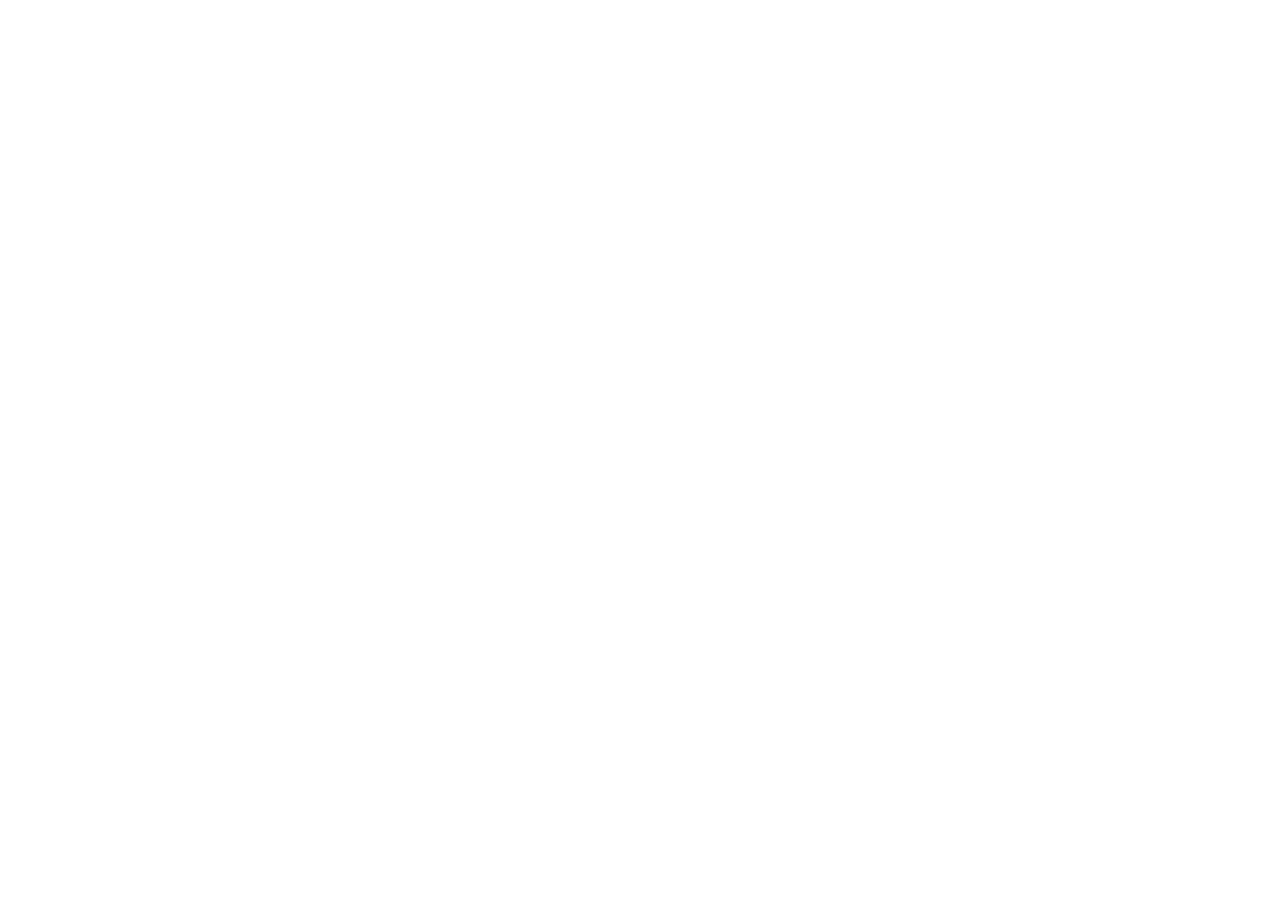
==== widget/html/home_frm.html @ 30173c40 "1.欢迎界面跳转主页； 2.设置侧滑主页" ====
<!DOCTYPE html>
<html>
<head>
	<meta charset="utf-8">
    <meta name="viewport" content="maximum-scale=1.0,minimum-scale=1.0,user-scalable=0,width=device-width,initial-scale=1.0"/>
    <title>title</title>
    <link rel="stylesheet" type="text/css" href="../css/api.css"/>
    <style>
    	body{
    		
    	}
    </style>
</head>
<body>
	
</body>
<script type="text/javascript" src="../script/api.js"></script>
<script type="text/javascript">
	apiready = function(){
		
	};
</script>
</html>
---- widget/css/api.css ----
html{
	font-family: sans-serif;
}
html,body,header,section,footer,div,ul,ol,li,img,a,span,em,del,legend,center,strong,var,fieldset,form,label,dl,dt,dd,cite,input,hr,time,mark,code,figcaption,figure,textarea,h1,h2,h3,h4,h5,h6,p{
	margin:0;
	border:0;
	padding:0;
	font-style:normal;
}
html,body {
	-webkit-touch-callout:none;
	-webkit-text-size-adjust:none;
	-webkit-tap-highlight-color:rgba(0, 0, 0, 0);
	-webkit-user-select:none;
	background-color: #fff;
}
nav,article,aside,details,main,header,footer,section,fieldset,figcaption,figure{
	display: block;
}
img,a,button,em,del,strong,var,label,cite,small,time,mark,code,textarea{
	display:inline-block;
}
header,section,footer {
	position:relative;
}
ol,ul{
	list-style:none;
}
input,button,textarea {
	border:0;
	margin:0;
	padding:0;
	font-size:1em;
	line-height:1em;
	/*-webkit-appearance:none;*/
	background-color:rgba(0, 0, 0, 0);
}
span{
	display:inline-block;
}
a:active, a:hover {
  outline: 0;
}
a, a:visited{
	text-decoration:none;
}

label, .wordWrap{
    word-wrap: break-word;
    word-break: break-all;
}
table {
  border-collapse: collapse;
  border-spacing: 0;
}
td,th {
  padding: 0;
}
.clearfix:after{
	content: ' ';
	display: block;
	clear: both;
	visibility:hidden;
	line-height: 0;
	height:0;
}
.loading_more{
	display: block;
	height: 1.5em;
	width: 100%;
}
.loading_more:before {
	display: inline-block; vertical-align: text-bottom;
	content: ' '; height: 16px; width: 16px; margin-right: 6px;
	background: url(../image/loading_more.gif) no-repeat center;
	-webkit-background-size: contain;
	background-size: contain;
} 
.loading_more:after {
	content: '加载更多';	
}
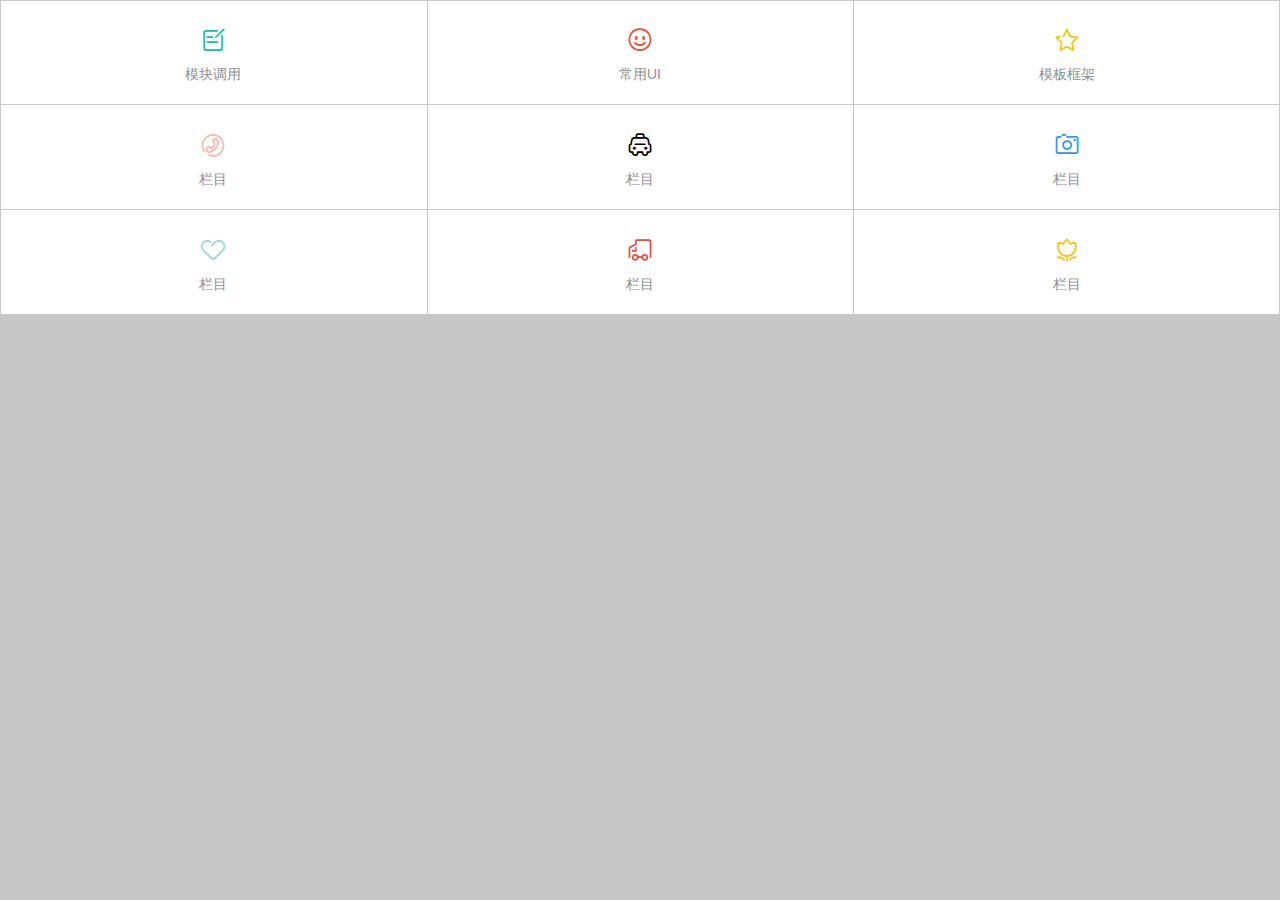
==== commit 50f58868: "1.引入第三方js类库，juicer、doT、jquery,以及aui样式 2.添加微信多图分享功能，仅android支持，ios暂时不支持； 3.实现图片保存到香相册，以及复制分享文字到黏贴板；" ====
--- a/widget/html/home_frm.html
+++ b/widget/html/home_frm.html
@@ -1,23 +1,89 @@
 <!DOCTYPE html>
 <html>
-<head>
-	<meta charset="utf-8">
-    <meta name="viewport" content="maximum-scale=1.0,minimum-scale=1.0,user-scalable=0,width=device-width,initial-scale=1.0"/>
-    <title>title</title>
-    <link rel="stylesheet" type="text/css" href="../css/api.css"/>
-    <style>
-    	body{
-    		
-    	}
-    </style>
-</head>
-<body>
-	
-</body>
-<script type="text/javascript" src="../script/api.js"></script>
-<script type="text/javascript">
-	apiready = function(){
-		
-	};
-</script>
+	<head>
+		<meta charset="utf-8">
+		<meta name="viewport" content="maximum-scale=1.0,minimum-scale=1.0,user-scalable=0,width=device-width,initial-scale=1.0"/>
+		<title>title</title>
+		<link rel="stylesheet" type="text/css" href="../css/api.css"/>
+		<link rel="stylesheet" type="text/css" href="../css/lib/aui/aui.css" />
+		<link rel="stylesheet" type="text/css" href="../css/base.css"/>
+		<style>
+		</style>
+	</head>
+	<body style="background-color: #c6c6c6">
+		<div class="aui-content">
+			<ul class="aui-grid-nine">
+				<li class="aui-col-xs-4 aui-text-center" onclick="open_func(0);">
+					<span class="aui-iconfont aui-icon-edit aui-text-primary"></span>
+					<p>
+						模块调用
+					</p>
+				</li>
+				<li class="aui-col-xs-4 aui-text-center" onclick="open_func(1);">
+					<span class="aui-iconfont aui-icon-emoji aui-text-danger"></span>
+					<p>
+						常用UI
+					</p>
+				</li>
+				<li class="aui-col-xs-4 aui-text-center"  onclick="open_func(2);">
+					<span class="aui-iconfont aui-icon-favor aui-text-warning"></span>
+					<p>
+						模板框架
+					</p>
+				</li>
+				<li class="aui-col-xs-4 aui-text-center"  onclick="open_func(3);">
+					<span class="aui-iconfont aui-icon-phone aui-text-pink"></span>
+					<p>
+						栏目
+					</p>
+				</li>
+				<li class="aui-col-xs-4 aui-text-center"  onclick="open_func(4);">
+					<span class="aui-iconfont aui-icon-taxi aui-text-dark"></span>
+					<p>
+						栏目
+					</p>
+				</li>
+				<li class="aui-col-xs-4 aui-text-center"  onclick="open_func(5);">
+					<span class="aui-iconfont aui-icon-camera aui-text-info"></span>
+					<p>
+						栏目
+					</p>
+				</li>
+				<li class="aui-col-xs-4 aui-text-center"  onclick="open_func(6);">
+					<span class="aui-iconfont aui-icon-like aui-text-blue"></span>
+					<p>
+						栏目
+					</p>
+				</li>
+				<li class="aui-col-xs-4 aui-text-center"  onclick="open_func(7);">
+					<span class="aui-iconfont aui-icon-deliver aui-text-danger"></span>
+					<p>
+						栏目
+					</p>
+				</li>
+				<li class="aui-col-xs-4 aui-text-center"  onclick="open_func(8);">
+					<span class="aui-iconfont aui-icon-evaluate aui-text-warning"></span>
+					<p>
+						栏目
+					</p>
+				</li>
+			</ul>
+		</div>
+	</body>
+	<script type="text/javascript" src="../script/api.js"></script>
+	<script type="text/javascript" src="../script/base.js"></script>
+	<script type="text/javascript">
+		apiready = function() {
+		}
+		/**
+		 * 打开功能模块
+		 */
+		open_func = function(index) {
+			if(index == 0){
+				$base.open_w("module/module_list_win.html")
+			}else{
+				$base.show_t('敬请期待~~~')
+			}
+		}
+	</script>
 </html>--- a/widget/css/lib/aui/aui.css
+++ b/widget/css/lib/aui/aui.css
@@ -0,0 +1,2292 @@
+/*
+ * =========================================================================
+ * AUI  APICLOUD UI 框架    流浪男  QQ：343757327  http://www.auicss.com
+ * Verson 1.1.2  兼容版
+ * =========================================================================
+ */
+ /*初始化类*/
+@charset "UTF-8";
+html{
+	font-family: sans-serif;
+}
+html,body {
+	-webkit-touch-callout:none;
+	-webkit-text-size-adjust:none;
+	-webkit-tap-highlight-color:rgba(0, 0, 0, 0);
+	-webkit-user-select:none;
+	width: 100%;
+	height: 100%;
+}
+body {
+	line-height: 1.5;
+	font-size: 16px;
+	color: #000;
+	background-color: #f4f4f4;
+	outline: 0;
+}
+html,body,header,section,footer,div,ul,ol,li,img,a,span,em,del,legend,center,strong,var,fieldset,form,label,dl,dt,dd,cite,input,hr,time,mark,code,figcaption,figure,textarea,h1,h2,h3,h4,h5,h6,p{
+	margin:0;
+	border:0;
+	padding:0;
+	font-style:normal;
+}
+ul, li {
+	list-style: none;
+}
+b,strong {
+	font-weight: 700;
+}
+pre {
+	overflow: auto;
+}
+img {
+	border: 0;
+}
+p {
+	margin-top: 0;
+	margin-bottom: 0;
+	font-size: 14px;
+	color: #8f8f94;
+}
+a {
+	color: #0062cc;
+	text-decoration: none;
+	background-color: transparent;
+}
+a:hover {
+	outline: 0;
+}
+
+textarea {
+	overflow: hidden;
+	resize: none;
+}
+button {
+	overflow: visible;
+}
+button,select {
+	text-transform: none;
+}
+button,input,optgroup,select,textarea {
+	margin: 0;
+	font: inherit;
+	color: inherit;
+}
+
+hr {
+	height: 0;
+	-webkit-box-sizing: content-box;
+	 -moz-box-sizing: content-box;
+	      box-sizing: content-box;
+}
+pre {
+	overflow: auto;
+}
+
+
+/*自动移动文字*/
+.aui-ellipsis-1 {
+	padding-right: 15px;
+	overflow: hidden;
+	white-space: nowrap;
+	text-overflow: ellipsis;
+}
+.aui-ellipsis-2 {
+	display: -webkit-box;
+	overflow: hidden;
+	text-overflow: ellipsis;
+	word-wrap: break-word;
+	white-space: normal !important;
+	-webkit-line-clamp: 2;
+	-webkit-box-orient: vertical;
+}
+* {
+	-webkit-box-sizing: border-box;
+	      box-sizing: border-box;
+	-webkit-user-select: none;
+	-webkit-tap-highlight-color: transparent;
+	-webkit-tap-highlight-color: transparent;
+	outline: none;
+}
+
+/*水平线*/
+.aui-line-x {
+	width: 100%;
+	position: relative;
+	height: 1px;
+}
+.aui-line-x:after {
+	border-bottom: 1px solid #c8c7cc;
+	display: block;
+	content: '';
+	position: absolute;
+	top: 0;
+	right: 0;
+	bottom: 0;
+	left: 0;
+	-webkit-transform-origin: 0 0;
+	-webkit-transform: scale(1);
+	pointer-events: none;
+}
+
+
+
+/*内边距,结合aui-row使用*/
+.aui-row-5 {
+	margin-right: -5px;
+	margin-left: -5px;
+}
+.aui-row-10 {
+	margin-right: -10px;
+	margin-left: -10px;
+}
+.aui-row-15 {
+	margin-right: -15px;
+	margin-left: -15px;
+}
+.aui-row-20 {
+	margin-right: -20px;
+	margin-left: -20px;
+}
+.aui-padded-0-5 {
+	padding: 0 5px;
+}
+.aui-padded-0-10 {
+	padding: 0 10px;
+}
+.aui-padded-0-15 {
+	padding: 0 15px;
+}
+.aui-padded-0-20 {
+	padding: 0 20px;
+}
+.aui-padded-5 {
+	overflow: hidden;
+	padding: 5px;
+}
+.aui-padded-10 {
+	overflow: hidden;
+	padding: 10px;
+}
+.aui-padded-15 {
+	overflow: hidden;
+	padding: 15px;
+}
+.aui-padded-20 {
+	overflow: hidden;
+	padding: 20px;
+}
+.aui-clearfix {
+	clear: both;
+}
+.aui-clearfix:before {
+	display: table;
+	content: " ";
+}
+.aui-clearfix:after {
+	clear: both;
+}
+
+
+/*文字对齐*/
+.aui-text-left {
+  text-align: left !important;
+}
+
+.aui-text-center {
+  text-align: center !important;
+}
+
+.aui-text-justify {
+  text-align: justify !important;
+}
+
+.aui-text-right {
+  text-align: right !important;
+}
+/*文字类*/
+h1,h2,h3,h4,h5,h6 {
+	font-size: 100%;
+	font-weight: 400
+}
+
+h1 {
+	font-size: 18px;
+}
+
+h2 {
+	font-size: 17px;
+}
+
+h3 {
+	font-size: 16px;
+}
+
+h4 {
+	font-size: 16px;
+}
+
+h5 {
+	font-size: 14px;
+	font-weight: normal;
+	color: #8f8f94;
+}
+
+h6 {
+	font-size: 12px;
+	font-weight: normal;
+	color: #8f8f94;
+}
+h1 small,h2 small,h3 small,h4 small {
+	font-weight: normal;
+	line-height: 1;
+	color: #777777;
+}
+h5 small,h6 small {
+	font-weight: normal;
+	line-height: 1;
+	color: #8f8f94;
+}
+
+h1 small,h2 small,h3 small {
+	font-size: 65%;
+}
+
+h4 small,h5 small,h6 small {
+	font-size: 75%;
+}
+
+/*文字、背景颜色*/
+.aui-text-default {
+	color: #666666 !important;
+}
+.aui-text-primary {
+	color: #1abc9c !important;
+}
+
+.aui-text-success {
+	color: #2ecc71 !important;
+}
+
+.aui-text-info {
+	color: #3498db !important;
+}
+
+.aui-text-warning {
+	color: #f1c40f !important;
+}
+
+.aui-text-danger {
+	color: #e74c3c !important;
+}
+.aui-text-blue {
+	color: #a1d4cf !important;
+}
+.aui-text-pink {
+	color: #fbb8af !important;
+}
+.aui-bg-default {
+	background-color: #f4f4f4 !important;
+}
+.aui-bg-primary {
+	background-color: #1abc9c !important;
+}
+
+.aui-bg-success {
+	background-color: #2ecc71 !important;
+}
+
+.aui-bg-info {
+	background-color: #3498db !important;
+}
+
+.aui-bg-warning {
+	background-color: #f1c40f !important;
+}
+
+.aui-bg-danger {
+	background-color: #e74c3c !important;
+}
+.aui-bg-blue {
+	background-color: #a1d4cf !important;
+}
+.aui-bg-pink {
+	background-color: #fbb8af !important;
+}
+
+
+/*对齐,显示，隐藏等*/
+.aui-pull-right {
+	float: right !important;
+}
+.aui-pull-left {
+	float: left !important;
+}
+.aui-hide {
+	display: none !important;
+}
+.aui-show {
+	display: block !important;
+}
+.aui-invisible {
+	visibility: hidden;
+}
+.aui-inline {
+	display: inline-block;
+	vertical-align: top;
+}
+
+/*基本容器*/
+.aui-content {
+	-webkit-overflow-scrolling: touch;
+	margin-bottom: 15px;
+}
+.aui-content-title {
+	position: relative;
+	overflow: hidden;
+	margin: 0;
+	white-space: nowrap;
+	text-overflow: ellipsis;
+	font-size: 14px;
+	text-transform: uppercase;
+	line-height: 1;
+	color: #6d6d72;
+	padding: 25px 15px 10px;
+}
+.aui-content-padded {
+  	margin: 0 10px;
+  	-webkit-overflow-scrolling: touch;
+  	margin-bottom: 15px;
+}
+.aui-card {
+    margin: 0 10px;
+    margin-bottom: 15px;
+    position: relative;
+    background: #fff;
+    border-radius: 6px;
+}
+.aui-card:after {
+	display: block;
+	content: '';
+	position: absolute;
+	top: 0;
+	right: 0;
+	bottom: 0;
+	left: 0;
+	-webkit-transform-origin: 0 0;
+	-webkit-transform: scale(1);
+	pointer-events: none;
+	border: 1px solid #c8c7cc;
+	border-radius: 6px;
+	overflow: hidden;
+}
+.aui-card.aui-noborder:after {
+	border: none;
+	overflow: hidden;
+}
+.aui-card.aui-noborder .aui-list-view,
+.aui-card.aui-noborder .aui-user-view {
+	border-radius: 6px;
+}
+
+/*栅格类*/
+.aui-col-xs-1,.aui-col-xs-2,.aui-col-xs-3,.aui-col-xs-4,.aui-col-xs-5,.aui-col-xs-6,.aui-col-xs-7,.aui-col-xs-8,.aui-col-xs-9,.aui-col-xs-10,.aui-col-xs-11,.aui-col-5 {
+	position: relative;
+	float: left;
+}
+.aui-col-xs-12 {
+	width: 100%;
+	position: relative;
+}
+.aui-col-xs-11 {
+	width: 91.66666667%;
+}
+.aui-col-xs-10 {
+	width: 83.33333333%;
+}
+.aui-col-xs-9 {
+	width: 75%;
+}
+.aui-col-xs-8 {
+	width: 66.66666667%;
+}
+.aui-col-xs-7 {
+	width: 58.33333333%;
+}
+.aui-col-xs-6 {
+	width: 50%;
+}
+.aui-col-xs-5 {
+	width: 41.66666667%;
+}
+.aui-col-xs-4 {
+	width: 33.33333333%;
+}
+.aui-col-xs-3 {
+	width: 25%;
+}
+.aui-col-xs-2 {
+	width: 16.66666667%;
+}
+.aui-col-xs-1 {
+	width: 8.33333333%;
+}
+.aui-col-5 {
+	width: 20%;
+}
+
+
+/*标签*/
+.aui-label {
+	display: table-cell;
+	padding: .3em .35em .2em .35em;
+	font-size: 12px;
+	line-height: 1;
+	color: #fff;
+	text-align: center;
+	white-space: nowrap;
+	vertical-align: baseline;
+	border-radius: .15em;
+}
+.aui-label-default {
+	background-color: #f4f4f4;
+	color: #8f8f94;
+}
+.aui-label-primary {
+	background-color: #1abc9c;
+}
+
+.aui-label-success {
+	background-color: #2ecc71;
+}
+
+.aui-label-info {
+	background-color: #3498db;
+}
+
+.aui-label-warning {
+	background-color: #f1c40f;
+}
+
+.aui-label-danger {
+	background-color: #e74c3c;
+}
+.aui-label-blue {
+	background-color: #a1d4cf;
+}
+.aui-label-pink {
+	background-color: #fbb8af;
+}
+
+
+
+/*按钮样式*/
+button, .aui-btn {
+	position: relative;
+	display: inline-block;
+	padding: 6px 12px;
+	margin-bottom: 0;
+	font-size: 14px;
+	font-weight: 400;
+	line-height: 1.42857143;
+	text-align: center;
+	background-color: #ecf0f1;
+	white-space: nowrap;
+	vertical-align: middle;
+	-ms-touch-action: manipulation;
+	  touch-action: manipulation;
+	cursor: pointer;
+	-webkit-user-select: none;
+	 -moz-user-select: none;
+	  -ms-user-select: none;
+	      user-select: none;
+	border: 1px solid #ecf0f1;
+	border-radius: 4px;
+}
+.aui-btn:active {
+	color: #ffffff;
+	background-color: #bdc3c7;
+}
+.aui-btn-default {
+	color: #ffffff;
+	background-color: #bdc3c7;
+	border: 1px solid #bdc3c7;
+}
+
+.aui-btn-primary {
+	color: #ffffff;
+	background-color: #1abc9c;
+	border: 1px solid #1abc9c;
+}
+.aui-btn-primary.active, .aui-btn-primary:active {
+	color: #fff;
+	background-color: #16a085;
+	border: 1px solid #16a085;
+}
+.aui-btn-success {
+	color: #ffffff;
+	background-color: #2ecc71;
+	border: 1px solid #2ecc71;
+}
+.aui-btn-success.active, .aui-btn-success:active {
+	color: #fff;
+	background-color: #27ae60;
+	border: 1px solid #27ae60;
+}
+.aui-btn-info {
+	color: #ffffff;
+	background-color: #3498db;
+	border: 1px solid #3498db;
+}
+.aui-btn-info.active, .aui-btn-info:active {
+	color: #fff;
+	background-color: #2980b9;
+	border: 1px solid #2980b9;
+}
+.aui-btn-warning {
+	color: #ffffff;
+	background-color: #f1c40f;
+	border: 1px solid #f1c40f;
+}
+.aui-btn-warning.active, .aui-btn-warning:active {
+	color: #fff;
+	background-color: #faa732;
+	border: 1px solid #faa732;
+}
+.aui-btn-danger {
+	color: #ffffff;
+	background-color: #e74c3c;
+	border: 1px solid #e74c3c;
+}
+.aui-btn-danger.active, .aui-btn-danger:active {
+	color: #fff;
+	background-color: #c0392b;
+	border: 1px solid #c0392b;
+}
+.aui-btn-block {
+	display: block;
+	width: 100%;
+	padding: 15px 0;
+	margin-bottom: 0;
+	font-size: 18px;
+}
+.aui-btn .aui-iconfont, .aui-btn-block .aui-iconfont {
+	margin-right: 6px;
+}
+.aui-btn .aui-badge, .aui-btn-block .aui-badge {
+	margin-left: 6px;
+}
+.aui-btn-outlined {
+	background: transparent;
+}
+.aui-btn-default.aui-btn-outlined {
+	color: #bdc3c7;
+}
+.aui-btn-primary.aui-btn-outlined {
+	color: #16a085;
+}
+.aui-btn-success.aui-btn-outlined {
+	color: #27ae60;
+}
+.aui-btn-info.aui-btn-outlined {
+	color: #2980b9;
+}
+.aui-btn-warning.aui-btn-outlined {
+	color: #faa732;
+}
+.aui-btn-danger.aui-btn-outlined {
+	color: #c0392b;
+}
+
+.aui-btn-default.aui-btn-outlined:active {
+	background: #bdc3c7;
+	color: #ffffff;
+}
+.aui-btn-primary.aui-btn-outlined:active {
+	background: #16a085;
+	color: #ffffff;
+}
+.aui-btn-success.aui-btn-outlined:active {
+	background: #27ae60;
+	color: #ffffff;
+}
+.aui-btn-info.aui-btn-outlined:active {
+	background: #2980b9;
+	color: #ffffff;
+}
+.aui-btn-warning.aui-btn-outlined:active {
+	background: #faa732;
+	color: #ffffff;
+}
+.aui-btn-danger.aui-btn-outlined:active {
+	background: #c0392b;
+	color: #ffffff;
+}
+/*
+*表单类\输入框\radio\checkbox
+**/
+textarea {
+	width: 100%;
+	-webkit-appearance: none;
+	padding: 10px 15px;
+	margin-bottom: 15px;
+	line-height: 21px;
+	-webkit-user-select: text;
+	background-color: #fff;
+	border: 1px solid rgba(0, 0, 0, .2);
+	border-radius: 3px;
+	outline: none;
+}
+select,
+input[type="text"],
+input[type="search"],
+input[type="password"],
+input[type="week"],
+input[type="number"],
+input[type="email"],
+input[type="url"],
+input[type="tel"],
+input[type="color"],
+input[type="datetime"],
+input[type="datetime-local"],
+input[type="date"],
+input[type="month"],
+input[type="time"] {
+	width: 100%;
+	-webkit-appearance: none;
+	-webkit-user-select: text;
+	padding: 10px 15px;
+	margin-bottom: 15px;
+	line-height: 21px;
+	background-color: #fff;
+	border: 1px solid rgba(0, 0, 0, .2);
+	border-radius: 3px;
+	outline: none;
+}
+.aui-form {
+	position: relative;
+	background: #ffffff;
+}
+
+
+.aui-input-row {
+	position: relative;
+    display: table;
+    padding: 6px 0;
+}
+
+.aui-input-row:after {
+	border-bottom: 1px solid #c8c7cc;
+	display: block;
+	content: '';
+	position: absolute;
+	top: 0;
+	right: 0;
+	bottom: 0;
+	left: 0;
+	-webkit-transform-origin: 0 0;
+	-webkit-transform: scale(1);
+	pointer-events: none;
+}
+.aui-input-row:first-child:after {
+  	border-top: 1px solid #c8c7cc;
+	display: block;
+	content: '';
+	position: absolute;
+	top: 0;
+	right: 0;
+	bottom: 0;
+	left: 0;
+	-webkit-transform-origin: 0 0;
+	-webkit-transform: scale(1);
+	pointer-events: none;
+}
+.aui-input-row:last-child:after {
+	border-bottom: 1px solid #c8c7cc;
+}
+.aui-input-row .aui-input-addon {
+    font-size: 14px;
+    font-weight: 400;
+    line-height: 1;
+    color: #333;
+    text-align: center;
+    display: table-cell;
+    width: 1%;
+    white-space: nowrap;
+    vertical-align: middle;
+    padding: 5px;
+}
+.aui-input-row .aui-input {
+    font-size: 14px;
+    margin: 0;
+    display: table-cell;
+    position: relative;
+    float: left;
+    width: 100%;
+    border:none;
+    border-radius: 0;
+}
+
+.aui-btn-row {
+	position: relative;
+	text-align: center;
+	padding: 15px;
+}
+.aui-btn-row:after {
+	border-bottom: 1px solid #c8c7cc;
+	display: block;
+	content: '';
+	position: absolute;
+	top: 0;
+	right: 0;
+	bottom: 0;
+	left: 0;
+	-webkit-transform-origin: 0 0;
+	-webkit-transform: scale(1);
+	pointer-events: none;
+}
+.aui-card .aui-form {
+	background: none;
+}
+.aui-card .aui-input-row:first-child:after{
+	border-top: 0;
+}
+.aui-card .aui-input-row:last-child:after{
+	border-bottom: 0;
+}
+.aui-card .aui-btn-row:after {
+	border-bottom: 0;
+}
+
+
+/*表单中单选、多选*/
+.aui-radio {
+	width: 26px;
+	height: 26px;
+	position: relative;
+	margin: 8px 10px;
+	background: #ffffff;
+	border: solid 1px #dddddd;
+	border-radius: 50%;
+	display: table;
+	float: left;
+	-webkit-appearance: none;
+			transition: background-color ease 0.1s;
+}
+.aui-radio-name {
+	height: 26px;
+	line-height: 26px;
+	margin: 8px 10px 8px -5px;
+	float: left;
+}
+.aui-radio:checked {
+	background-color: #1abc9c;
+	border: solid 1px #1abc9c;
+	text-align: center;
+}
+.aui-radio:checked:before {
+	position: absolute;
+	left: 5px;
+	top: 1px;
+	font-size: 16px;
+	display: table;
+	font-family: "auiicon";
+	content: "\e645";
+	color: #ffffff;
+}
+.aui-radio:checked:after {
+	position: absolute;
+	left: 5px;
+	top: 1px;
+	font-size: 16px;
+	display: table;
+	font-family: "auiicon";
+	content: "\e645";
+	color: #ffffff;
+}
+
+.aui-radio:disabled {
+	background-color: #d9d9d9;
+	border: solid 1px #d9d9d9;
+}
+.aui-radio:disabled:before {
+	position: absolute;
+	left: 5px;
+	top: 1px;
+	display: table;
+	font-family: "auiicon";
+	content: "\e645";
+	font-size: 16px;
+	color: #ffffff;
+}
+.aui-radio:disabled:after {
+	position: absolute;
+	left: 5px;
+	top: 1px;
+	display: table;
+	font-family: "auiicon";
+	content: "\e645";
+	font-size: 16px;
+	color: #ffffff;
+}
+.aui-radio.aui-radio-info:checked {
+	background-color: #3498db;
+	border: solid 1px #3498db;
+}
+.aui-radio.aui-radio-success:checked {
+	background-color: #2ecc71;
+	border: solid 1px #2ecc71;
+}
+.aui-radio.aui-radio-danger:checked {
+	background-color: #e74c3c;
+	border: solid 1px #e74c3c;
+}
+.aui-radio.aui-radio-warning:checked {
+	background-color: #f1c40f;
+	border: solid 1px #f1c40f;
+}
+
+.aui-checkbox {
+	width: 26px;
+	height: 26px;
+	position: relative;
+	margin: 8px 15px;
+	background: #ffffff;
+	border: solid 1px #dddddd;
+	border-radius: 4px;
+	display: table;
+	float: left;
+	-webkit-appearance: none;
+			transition: background-color ease 0.1s;
+}
+.aui-checkbox-name {
+	height: 26px;
+	line-height: 26px;
+	margin: 8px 10px 8px -5px;
+	float: left;
+}
+.aui-checkbox:checked {
+	background-color: #1abc9c;
+	border: solid 1px #1abc9c;
+	text-align: center;
+}
+.aui-checkbox:checked:before {
+	position: absolute;
+	left: 5px;
+	top: 1px;
+	font-size: 16px;
+	display: inline-block;
+	font-family: "auiicon";
+	content: "\e645";
+	color: #ffffff;
+}
+.aui-checkbox:checked:after {
+	position: absolute;
+	left: 5px;
+	top: 1px;
+	font-size: 16px;
+	display: inline-block;
+	font-family: "auiicon";
+	content: "\e645";
+	color: #ffffff;
+}
+
+.aui-checkbox:disabled {
+	background-color: #d9d9d9;
+	border: solid 1px #d9d9d9;
+}
+.aui-checkbox:disabled:before {
+	position: absolute;
+	left: 5px;
+	top: 1px;
+	display: inline-block;
+	font-family: "auiicon";
+	content: "\e645";
+	font-size: 16px;
+	color: #ffffff;
+}
+.aui-checkbox:disabled:after {
+	position: absolute;
+	left: 5px;
+	top: 1px;
+	display: inline-block;
+	font-family: "auiicon";
+	content: "\e645";
+	font-size: 16px;
+	color: #ffffff;
+}
+.aui-checkbox.aui-checkbox-info:checked {
+	background-color: #3498db;
+	border: solid 1px #3498db;
+}
+.aui-checkbox.aui-checkbox-success:checked {
+	background-color: #2ecc71;
+	border: solid 1px #2ecc71;
+}
+.aui-checkbox.aui-checkbox-danger:checked {
+	background-color: #e74c3c;
+	border: solid 1px #e74c3c;
+}
+.aui-checkbox.aui-checkbox-warning:checked {
+	background-color: #f1c40f;
+	border: solid 1px #f1c40f;
+}
+
+
+/*列表*/
+.aui-content > .aui-list-view:last-child {
+  	margin-bottom: 15px;
+}
+.aui-list-view {
+	position: relative;
+	padding-left: 0;
+	margin-top: 0;
+	margin-bottom: 15px;
+	list-style: none;
+	background-color: #fff;
+}
+.aui-list-view-cell {
+	position: relative;
+	padding: 12px 15px;
+	overflow: hidden;
+	-webkit-transform-style: preserve-3d;
+	      transform-style: preserve-3d;
+	-webkit-touch-callout: none;
+
+}
+
+.aui-list-view-cell:after {
+	border-bottom: 1px solid #c8c7cc;
+	display: block;
+	content: '';
+	position: absolute;
+	top: 0;
+	right: 0;
+	bottom: 0;
+	left: 0;
+	-webkit-transform-origin: 0 0;
+	-webkit-transform: scale(1);
+	pointer-events: none;
+}
+.aui-list-view-cell:first-child:after {
+  	border-top: 1px solid #c8c7cc;
+	display: block;
+	content: '';
+	position: absolute;
+	top: 0;
+	right: 0;
+	bottom: 0;
+	left: 0;
+	-webkit-transform-origin: 0 0;
+	-webkit-transform: scale(1);
+	pointer-events: none;
+}
+.aui-list-view-cell:last-child:after {
+  	border-bottom: 1px solid #c8c7cc;
+}
+.aui-card .aui-list-view-cell:first-child:after{
+	border-top: 0;
+}
+.aui-card .aui-list-view-cell:last-child:after {
+	border-bottom: 0;
+}
+.aui-content-padded .aui-list-view-cell:first-child:after{
+	border-top: 0;
+}
+.aui-content-padded .aui-list-view-cell:last-child:after {
+	border-bottom: 0;
+}
+
+.aui-list-view-cell > a{
+  	position: relative;
+  	padding: inherit;
+  	margin: -12px -15px;
+  	display: block;
+  	overflow: hidden;
+  	color: inherit;
+  	text-overflow: ellipsis;
+  	white-space: nowrap;
+}
+.aui-list-view-cell > a:active{
+	background: #f4f4f4;
+}
+.aui-list-view-cell > a.aui-active{
+  	background-color: #eee;
+}
+
+.aui-list-view-cell > a.aui-ellipsis-1,
+.aui-list-view-cell > a.aui-ellipsis-2 {
+	padding-bottom: -4px;
+	padding-right: 30px;
+}
+
+.aui-list-view-cell p {
+  	margin-bottom: 0;
+}
+
+
+/*带有箭头的列表*/
+.aui-arrow-right:after {
+	font-family: 'auiicon';
+	font-size: inherit;
+	line-height: 1;
+	color: #bbbbbb;
+	text-decoration: none;
+	position: absolute;
+	top: 50%;
+	display: inline-block;
+	-webkit-transform: translateY(-50%);
+	      transform: translateY(-50%);
+	-webkit-font-smoothing: antialiased;
+}
+
+.aui-arrow-right:after {
+	font-family:"auiicon" !important;
+	right: 15px;
+	content: '\e6a3';
+}
+
+/*会员列表～通讯录～消息列表*/
+.aui-user-view {
+	position: relative;
+	padding-left: 0;
+	margin-top: 0;
+	margin-bottom: 15px;
+	list-style: none;
+	background-color: #fff;
+}
+
+.aui-user-view-cell {
+	position: relative;
+	padding: 11px 15px;
+	overflow: hidden;
+}
+
+.aui-user-view-cell:after {
+	border-bottom: 1px solid #c8c7cc;
+	display: block;
+	content: '';
+	position: absolute;
+	top: 0;
+	right: 0;
+	bottom: 0;
+	left: 0;
+	-webkit-transform-origin: 0 0;
+	-webkit-transform: scale(1);
+	pointer-events: none;
+}
+.aui-user-view-cell:first-child:after {
+  	border-top: 1px solid #c8c7cc;
+	display: block;
+	content: '';
+	position: absolute;
+	top: 0;
+	right: 0;
+	bottom: 0;
+	left: 0;
+	-webkit-transform-origin: 0 0;
+	-webkit-transform: scale(1);
+	pointer-events: none;
+}
+.aui-user-view-cell:last-child:after {
+  	border-bottom: 1px solid #c8c7cc;
+}
+
+.aui-card .aui-user-view-cell:first-child:after{
+	border-top: 0;
+}
+.aui-card .aui-user-view-cell:last-child:after {
+	border-bottom: 0;
+}
+.aui-content-padded .aui-user-view-cell:first-child:after{
+	border-top: 0;
+}
+.aui-content-padded .aui-user-view-cell:last-child:after {
+	border-bottom: 0;
+}
+.aui-user-view-cell:active {
+	background: #f4f4f4;
+}
+.aui-user-view-cell > a {
+  	position: relative;
+  	padding: inherit;
+  	margin: -11px -15px;
+  	display: block;
+  	overflow: hidden;
+  	color: inherit;
+  	text-overflow: ellipsis;
+  	white-space: nowrap;
+}
+.aui-user-view-cell > a.aui-active {
+  	background-color: #eee;
+}
+.aui-user-view-cell p {
+	margin-top: 3px;
+  	margin-bottom: 0;
+  	font-size: 12px;
+}
+.aui-user-view-cell .aui-img,
+.aui-user-view-cell .aui-img-body {
+	overflow: hidden;
+}
+.aui-user-view-cell .aui-img-body span {
+	color: #333333;
+	margin-top: 2px;
+	font-weight: 400;
+	font-size: 16px;
+	width: 100%;
+}
+.aui-user-view-cell .aui-img-body span > em {
+	font-weight: 400;
+	font-size: 12px;
+	color: #8f8f94;
+	float: right;
+}
+.aui-user-view-cell .aui-img-object {
+	max-width: 48px !important;
+	height: 48px !important;
+	line-height: 48px !important;
+	border-radius: 50%;
+}
+
+.aui-user-view-cell .aui-img-object.aui-pull-left {
+	margin-right: 15px;
+}
+.aui-user-view-cell .aui-img-object.aui-pull-right {
+	margin-left: 0px;
+}
+.aui-user-view-cell .aui-img-body.aui-arrow-right:after {
+	font-family: 'auiicon';
+	font-size: inherit;
+	line-height: 1;
+	color: #bbbbbb;
+	text-decoration: none;
+	position: absolute;
+	top: 50%;
+	display: table;
+	font-size: 20px;
+	right: 15px;
+	content: '\e6a3';
+}
+
+
+
+/*列表处理*/
+.aui-content-padded > .aui-list-view:last-child , .aui-card > .aui-list-view:last-child {
+	margin-bottom: 0;
+}
+.aui-content-padded > .aui-list-view:last-child:after, .aui-card > .aui-list-view:last-child:after {
+	border-top: 0;
+}
+.aui-content-padded > .aui-list-view .aui-list-view-cell:after, .aui-card > .aui-list-view .aui-list-view-cell:after {
+	left: 0;
+}
+.aui-content-padded .aui-list-view:before, .aui-card .aui-list-view:before {
+	border-top: 0;
+}
+
+
+/*列表页角标靠右*/
+.aui-list-view-cell > .aui-badge,
+.aui-list-view-cell > a > .aui-badge {
+	position: absolute;
+	top: 50%;
+	right: 15px;
+	-webkit-transform: translateY(-50%);
+	      transform: translateY(-50%);
+}
+.aui-list-view-cell > a.aui-arrow-right > .aui-badge {
+	position: absolute;
+	top: 50%;
+	right: 30px;
+	-webkit-transform: translateY(-50%);
+	      transform: translateY(-50%);
+}
+
+
+/*图文列表类*/
+.aui-list-view .aui-img,
+.aui-list-view .aui-img-body {
+	overflow: hidden;
+}
+
+.aui-list-view .aui-img-object {
+	max-width: 60px;
+	height: 60px;
+	line-height: 60px;
+}
+.aui-list-view .aui-img-object.aui-pull-left {
+	margin-right: 15px;
+}
+.aui-list-view .aui-img-object.aui-pull-right {
+	margin-left: 0px;
+}
+.aui-list-view.aui-grid-view {
+	display: table;
+	width: 100%;
+	padding: 0 10px 10px 0;
+	font-size: 0;
+	white-space: normal;
+}
+
+.aui-list-view.aui-grid-view .aui-list-view-cell {
+	display: table-cell;
+	padding: 10px 0 0 10px;
+	text-align: center;
+	vertical-align: middle;
+	background: none;
+}
+.aui-list-view.aui-grid-view .aui-list-view-cell:after {
+	border-bottom: 0;
+}
+.aui-list-view.aui-grid-view .aui-list-view-cell .aui-img-object {
+	width: 100%;
+	max-width: 100%;
+	height: auto;
+}
+.aui-list-view.aui-grid-view .aui-list-view-cell .aui-img-body {
+	font-size: 14px;
+	padding: 5px 0;
+}
+.aui-list-view.aui-grid-view .aui-list-view-cell > a:active,
+.aui-list-view.aui-grid-view .aui-list-view-cell:active {
+	background: none;
+}
+.aui-list-view.aui-grid-view .aui-list-view-cell .aui-media-body {
+	display: table-cell;
+	width: 100%;
+	height: 15px;
+	margin-top: 8px;
+	font-size: 15px;
+	line-height: 15px;
+	color: #333;
+	text-overflow: ellipsis;
+}
+.aui-list-view.aui-grid-view .aui-list-view-cell:before,
+.aui-list-view.aui-grid-view .aui-list-view-cell:after {
+	border-top: 0;
+}
+
+.aui-thumb-view {
+	overflow: hidden;
+	padding: 10px 8px 5px 8px;
+}
+.aui-thumb-view .aui-list-view-cell {
+	display: table-cell;
+	padding: 0 2px 4px 2px;
+	margin-right: 0px;
+	margin-bottom: -4px;
+	font-size: 17px;
+	text-align: center;
+	vertical-align: middle;
+	background: none;
+}
+.aui-thumb-view .aui-list-view-cell .aui-img-object {
+	width: 100%;
+	max-width: 100%;
+	height: auto;
+}
+.aui-thumb-view .aui-list-view-cell > a {
+	margin: 0px 0 0 -8px;
+}
+.aui-thumb-view .aui-list-view-cell > a:active,
+.aui-thumb-view .aui-list-view-cell:active {
+	background: none;
+}
+.aui-thumb-view .aui-list-view-cell:before,
+.aui-thumb-view .aui-list-view-cell:after {
+	border-top: 0;
+}
+
+/*9宫格*/
+.aui-grid-nine {
+	overflow: auto;
+	background: #ffffff;
+	position: relative;
+}
+.aui-grid-nine:after {
+	display: block;
+	content: '';
+	position: absolute;
+	top: 0;
+	right: 0;
+	bottom: 0;
+	left: 0;
+	-webkit-transform-origin: 0 0;
+	-webkit-transform: scale(1);
+	pointer-events: none;
+	border-top: 1px solid #c8c7cc;
+	border-right: 1px solid #c8c7cc;
+}
+.aui-grid-nine li {
+	float: left;
+	position: relative;
+	padding: 20px 10px;
+}
+.aui-grid-nine li:after {
+	display: block;
+	content: '';
+	position: absolute;
+	top: 0;
+	right: 0;
+	bottom: 0;
+	left: 0;
+	-webkit-transform-origin: 0 0;
+	-webkit-transform: scale(1);
+	border-left: 1px solid #c8c7cc;
+	border-bottom: 1px solid #c8c7cc;
+
+}
+.aui-grid-nine li:nth-last-of-type(1),.aui-grid-nine li:nth-last-of-type(4),.aui-grid-nine li:nth-last-of-type(7){
+	border-right: 0px;
+}
+.aui-grid-nine li .aui-iconfont {
+	font-size: 26px;
+	display: inline-block;
+    text-indent: center;
+    margin-bottom: 5px;
+}
+.aui-grid-nine li p {
+	margin-bottom: 0;
+}
+.aui-grid-nine li:active {
+	background: #f4f4f4;
+}
+
+/*16宫格*/
+.aui-grid-sixteen {
+	overflow: auto;
+	background: #ffffff;
+	position: relative;
+}
+.aui-grid-sixteen:after {
+	display: block;
+	content: '';
+	position: absolute;
+	top: 0;
+	right: 0;
+	bottom: 0;
+	left: 0;
+	-webkit-transform-origin: 0 0;
+	-webkit-transform: scale(1);
+	pointer-events: none;
+	border-top: 1px solid #c8c7cc;
+	border-right: 1px solid #c8c7cc;
+}
+.aui-grid-sixteen li {
+	float: left;
+	position: relative;
+	padding: 15px 10px;
+}
+.aui-grid-sixteen li:after {
+	display: block;
+	content: '';
+	position: absolute;
+	top: 0;
+	right: 0;
+	bottom: 0;
+	left: 0;
+	-webkit-transform-origin: 0 0;
+	-webkit-transform: scale(1);
+	border-left: 1px solid #c8c7cc;
+	border-bottom: 1px solid #c8c7cc;
+}
+.aui-grid-sixteen li:nth-last-of-type(1),.aui-grid-sixteen li:nth-last-of-type(5),.aui-grid-sixteen li:nth-last-of-type(9),.aui-grid-sixteen li:nth-last-of-type(13){
+	border-right: 0px;
+}
+.aui-grid-sixteen li .aui-iconfont {
+	font-size: 26px;
+	display: inline-block;
+    text-indent: center;
+    margin-bottom: 5px;
+}
+.aui-grid-sixteen li p {
+	margin-bottom: 0;
+}
+.aui-grid-sixteen li:active {
+	background: #f4f4f4;
+}
+
+/*角标*/
+.aui-badge {
+	display: inline-block;
+	padding: 3px 6px;
+	font-size: 12px;
+	line-height: 1;
+	color: #333;
+	background-color: #bdc3c7;
+	border-radius: 100px;
+}
+
+.aui-badge-primary {
+  color: #ffffff;
+  background-color: #1abc9c;
+}
+
+.aui-badge-success {
+  color: #ffffff;
+  background-color: #2ecc71;
+}
+
+.aui-badge-info {
+  color: #ffffff;
+  background-color: #3498db;
+}
+
+.aui-badge-warning {
+  color: #ffffff;
+  background-color: #f1c40f;
+}
+
+.aui-badge-danger {
+  color: #ffffff;
+  background-color: #e74c3c;
+}
+
+
+/*导航栏*/
+.aui-bar {
+	position: relative;
+	top: 0;
+	right: 0;
+	left: 0;
+	z-index: 10;
+	width: 100%;
+	background-color: #3498db;
+	color: #ffffff;
+	display: table;
+	min-height: 45px;
+	line-height: 45px;
+	font-size: 18px;
+	text-align: center;
+}
+.aui-title {
+	position: absolute;
+	width: 100%;
+	margin: 0 -10px;
+	text-align: center;
+	white-space: nowrap;
+}
+
+.aui-title a {
+	color: inherit;
+}
+.aui-bar .aui-title {
+	right: 80px;
+	left: 80px;
+	width: auto;
+	margin: 0;
+	overflow: hidden;
+	text-overflow: ellipsis;
+}
+.aui-bar a {
+	color: #ffffff;
+}
+
+.aui-bar-dark {
+	background-color: #34495e;
+}
+.aui-bar-primary {
+	background-color: #1abc9c;
+}
+.aui-bar-info {
+	background-color: #3498db;
+}
+.aui-bar-danger {
+	background-color: #e74c3c;
+}
+.aui-bar-success {
+	background-color: #2ecc71;
+}
+.aui-bar-warning {
+	background-color: #f1c40f;
+}
+.aui-bar .aui-iconfont {
+	position: relative;
+	z-index: 20;
+	font-size: 20px;
+	color: #ffffff;
+	font-size: 400;
+	line-height: 45px;
+}
+.aui-bar .aui-pull-left {
+	padding-left: 10px;
+	font-size: 16px;
+	font-weight: 400;
+}
+.aui-bar .aui-pull-right {
+	padding-right: 10px;
+	font-size: 16px;
+	font-weight: 400;
+}
+.aui-bar .aui-btn {
+	position: relative;
+	z-index: 20;
+	font-size: 16px;
+	height: 45px;
+	line-height: 45px;
+	padding-top: 0;
+	padding-bottom: 0;
+	margin: 0;
+	border-radius: 0;
+	border: none;
+}
+.aui-bar .aui-btn:active {
+	background: none;
+	border: none;
+}
+.aui-bar .aui-btn .aui-iconfont {
+	font-size: 22px;
+	line-height: 45px;
+	padding: 0;
+	margin: 0;
+	color: #ffffff;
+}
+
+.aui-bar-nav {
+	top: 0;
+}
+/*底部切换栏*/
+.aui-nav {
+	position: fixed;
+	right: 0;
+	left: 0;
+	bottom: 0;
+	z-index: 10;
+	width: 100%;
+	height: 55px;
+	background-color: #fff;
+}
+.aui-nav .aui-bar-tab {
+	width: 100%;
+	background-color: #fff;
+	display: box;
+	display: -webkit-box;
+	box-sizing: border-box;
+	font-size: 12px;
+	height: 55px;
+}
+.aui-nav .aui-bar-tab li {
+	position: relative;
+	text-align: center;
+	color: #666;
+	width: 100%;
+	box-flex: 1;
+	-webkit-box-flex: 1;
+	box-sizing: border-box;
+}
+.aui-nav .aui-bar-tab p {
+	font-size: 12px;
+	margin-bottom: 0;
+}
+.aui-nav .aui-bar-tab .aui-iconfont {
+	font-size: 22px;
+	color: #8f8f94;
+	padding-top: 5px;
+	height: 30px;
+	line-height: 30px;
+	display: inline-block;
+}
+.aui-nav .aui-bar-tab .active .aui-iconfont, .aui-nav .aui-bar-tab .active p {
+	color: #16a085;
+}
+.aui-nav .aui-bar-tab .active-dark .aui-iconfont, .aui-nav .aui-bar-tab .active-dark p {
+	color: #34495e;
+}
+.aui-nav .aui-bar-tab .active-primary .aui-iconfont, .aui-nav .aui-bar-tab .active-primary p {
+	color: #1abc9c;
+}
+.aui-nav .aui-bar-tab .active-info .aui-iconfont, .aui-nav .aui-bar-tab .active-info p {
+	color: #2980b9;
+}
+.aui-nav .aui-bar-tab .active-danger .aui-iconfont, .aui-nav .aui-bar-tab .active-danger p {
+	color: #c0392b;
+}
+.aui-nav .aui-bar-tab .active-success .aui-iconfont, .aui-nav .aui-bar-tab .active-success p {
+	color: #27ae60;
+}
+.aui-nav .aui-bar-tab .active-warning .aui-iconfont, .aui-nav .aui-bar-tab .active-warning p {
+	color: #faa732;
+}
+
+/*数字加减类*/
+.aui-counter-box {
+	width: 100%;
+	padding: 5px 0;
+	line-height: 30px;
+}
+.aui-counter-list .aui-checkbox, .aui-counter-list .aui-radio {
+	margin: 0;
+	margin-top: 16px;
+	margin-right: 15px;
+}
+.aui-counter {
+	display: table;
+}
+.aui-counter-minus,
+.aui-counter-plus,
+input.aui-counter-input {
+	display: table-cell;
+	height: 30px;
+	vertical-align: top;
+	text-align: center;
+	font-size: 14px;
+	line-height: 28px;
+	-webkit-appearance: none;
+	border-radius: 0;
+	margin:0;
+}
+.aui-counter-minus,
+.aui-counter-plus {
+	width: 28px;
+	background-color: #ffffff;
+	border: 1px solid #e6e4e3;
+	color: #1abc9c;
+}
+.aui-counter.aui-success .aui-counter-minus,
+.aui-counter.aui-success .aui-counter-plus {
+	color: #2ecc71;
+}
+
+.aui-counter.aui-info .aui-counter-minus,
+.aui-counter.aui-info .aui-counter-plus {
+	color: #3498db;
+}
+
+.aui-counter.aui-warning .aui-counter-minus,
+.aui-counter.aui-warning .aui-counter-plus {
+	color: #f1c40f;
+}
+
+.aui-counter.aui-danger .aui-counter-minus,
+.aui-counter.aui-danger .aui-counter-plus {
+	color: #e74c3c;
+}
+.aui-counter-minus.aui-disabled,
+.aui-counter-plus.aui-disabled {
+	background-color: #e7e7e7;
+	color: #999 !important;
+}
+.aui-counter-minus:before {
+	font-family: "auiicon";
+	font-style: normal;
+	-webkit-font-smoothing: antialiased;
+	-webkit-text-stroke-width: 0.2px;
+	content: "\e768";
+	font-size: 16px;
+	line-height: 27px;
+}
+.aui-counter-plus:before {
+	font-family: "auiicon";
+	font-style: normal;
+	-webkit-font-smoothing: antialiased;
+	-webkit-text-stroke-width: 0.2px;
+	content: "\e767";
+	
+	font-size: 16px;
+	line-height: 27px;
+}
+input.aui-counter-input {
+	width: 35px;
+	border-style: solid none;
+	border-width: 1px;
+	border-color: #e6e4e3;
+	color: #262626;
+	background-color: #ffffff;
+	text-align: center;
+	padding: 0;
+}
+
+/*loading*/
+.aui-loading {
+	width: 48px;
+	height: 48px;
+	position: fixed;
+	top: 50%;
+	left: 50%;
+	margin-left: -24px;
+	margin-top: -48px;
+	z-index: 9999;
+	color: #ffffff;
+	background-color: rgba(0,0,0,.6) !important;
+	border-radius: 50%;
+	text-align: center;
+	line-height: 48px;
+	font-size: 20px;
+}
+
+.aui-loading-1, .aui-loading-2 {
+	width: 100%;
+	height: 100%;
+	border-radius: 50%;
+	background-color: #67cf22;
+	opacity: 1;
+	position: absolute;
+	top: 0;
+	left: 0;
+	-webkit-animation: bounce 2.0s infinite ease-in-out;
+			animation: bounce 2.0s infinite ease-in-out;
+}
+ 
+.aui-loading-2 {
+	background-color: #ffcc00;
+	-webkit-animation-delay: -1.0s;
+			animation-delay: -1.0s;
+}
+ 
+
+/*switch开关*/
+.aui-switch-title {
+	float: left;
+	line-height: 26px;
+}
+.aui-switch {
+	width: 46px;
+	height: 26px;
+	margin: 0 10px;
+	position: relative;
+	border: 1px solid #dddddd;
+	background-color: #ffffff;
+	box-shadow: #dfdfdf 0 0 0 0 inset;
+	border-radius: 13px;
+	background-clip: content-box;
+	display: inline-block;
+	-webkit-appearance: none;
+	user-select: none;
+	outline: none;
+	transition: border cubic-bezier(0, 0, 0, 1) 0.2s,
+				box-shadow cubic-bezier(0, 0, 0, 1) 0.2s;
+}
+.aui-switch:before {
+	width: 24px;
+	height: 24px;
+	position: absolute;
+	top: 0px;
+	left: 0px;
+	border-radius: 13px;
+	background-color: #fff;
+	box-shadow: 0 1px 3px rgba(0, 0, 0, 0.4);
+	content: '';
+	transition: left 0.2s;
+}
+.aui-switch:checked {
+	border-color: #1abc9c;
+	box-shadow: #1abc9c 0 0 0 26px inset;
+	background-color: #1abc9c;
+	transition: border ease 0.2s,
+				box-shadow ease 0.2s,
+				background-color ease 0.6s;
+}
+.aui-switch.aui-switch-info:checked {
+	border-color: #3498db;
+	box-shadow: #3498db 0 0 0 26px inset;
+	background-color: #3498db;
+}
+.aui-switch.aui-switch-success:checked {
+	border-color: #2ecc71;
+	box-shadow: #2ecc71 0 0 0 26px inset;
+	background-color: #2ecc71;
+}
+.aui-switch.aui-switch-danger:checked {
+	border-color: #e74c3c;
+	box-shadow: #e74c3c 0 0 0 26px inset;
+	background-color: #e74c3c;
+}
+.aui-switch.aui-switch-warning:checked {
+	border-color: #f1c40f;
+	box-shadow: #f1c40f 0 0 0 26px inset;
+	background-color: #f1c40f;
+}
+.aui-switch:checked:before {
+	left: 20px;
+	transition: left 0.2s;
+}
+
+/*聊天 会话*/
+.aui-chat-receiver{
+    clear:both;
+}
+.aui-chat-receiver p {
+	font-size: 12px;
+}
+.aui-chat-receiver .aui-chat-receiver-avatar{
+    float: left;
+}
+.aui-chat-receiver .aui-chat-receiver-avatar img {
+    width: 50px;
+    height: 50px;
+    border-radius: 50%;
+}
+.aui-chat-receiver .aui-chat-receiver-cont{
+    background: #ffffff;
+    float: left;
+    margin: 0 20px 10px 15px;
+    padding: 10px;
+    border-radius:7px;
+    max-width: 60%;
+    position: relative;
+    min-height: 20px;
+}
+.aui-chat-receiver-cont .aui-chat-status {
+	color: #666;
+	background: #ffffff;
+    position: absolute; 
+    right: -36px; 
+    top: 6px; 
+    font-size: 12px;
+    width: 30px;
+    height: 30px;
+    text-align: center;
+    line-height: 30px;
+    border-radius: 15px;
+}
+
+.aui-chat-sender{
+    clear:both;
+}
+.aui-chat-sender p {
+	color: #fff;
+	font-size: 12px;
+}
+.aui-chat-sender .aui-chat-sender-avatar{
+    float: right;
+}
+
+.aui-chat-sender .aui-chat-sender-avatar img { 
+    width: 50px; 
+    height: 50px;
+    border-radius: 50%;
+}
+.aui-chat-sender .aui-chat-sender-cont{
+    float:right; 
+    background: #15b5e9; 
+    margin: 0 10px 10px 20px; 
+    padding: 10px; 
+    border-radius:7px; 
+    color: #ffffff; 
+    max-width: 60%; 
+    position: relative;
+    min-height: 20px;
+}
+.aui-chat-sender-cont .aui-chat-status {
+	color: #666;
+	background: #ffffff;
+    position: absolute; 
+    left: -36px; 
+    top: 6px; 
+    font-size: 12px;
+    width: 30px;
+    height: 30px;
+    text-align: center;
+    line-height: 30px;
+    border-radius: 15px;
+}
+.aui-chat-left-triangle{ 
+    height:0px; 
+    width:0px; 
+    border-width:8px; 
+    border-style:solid; 
+    border-color:transparent #ffffff transparent transparent; 
+    position: absolute; 
+    left:-16px; 
+    top:6px; 
+}
+.aui-chat-right-triangle{ 
+    height:0px; 
+    width:0px; 
+    border-width:8px; 
+    border-style:solid; 
+    border-color:transparent transparent transparent #15b5e9; 
+    position: absolute; 
+    right:-16px; 
+    top:6px;
+}
+.aui-chat-sender .aui-chat-sender-cont span,
+.aui-chat-receiver .aui-chat-receiver-cont span{
+    word-break:break-all;
+}
+.aui-chat-img img {
+	width: 100%;
+}
+.aui-chat-status i.aui-chat-progress {
+	color: #666;
+	-webkit-animation: rotate 1s infinite linear;
+}
+/*tab切换类*/
+.aui-tab {
+	width: 100%;
+	overflow: hidden;
+}
+.aui-tab-nav {
+	width: 100%;
+	display: box;
+	display: -webkit-box;
+	font-size: 16px;
+	height: 45px;
+	box-sizing: border-box;
+	overflow: hidden;
+	background-color: #fff;
+}
+.aui-tab-nav li {
+	height: 45px;
+	line-height: 45px;
+	min-width: 70px;
+	box-flex: 1;
+	-webkit-box-flex: 1;
+	text-align: center;
+	color: #666;
+	box-sizing: border-box;
+	border-bottom: 2px solid transparent;
+	width: 100%;
+}
+.aui-tab-nav li.active {
+	color: #1abc9c;
+	border-bottom: 2px #1abc9c solid;
+	-webkit-animation: fadeIn .5s ease both;
+            animation: fadeIn .5s ease both;
+}
+.aui-tab-nav.aui-tab-border {
+	background-color: transparent;
+	border: 1px solid #1abc9c;
+	border-radius: 3px;
+}
+.aui-tab-nav.aui-tab-border li {
+	width: 1%;
+	overflow: hidden;
+	line-height: 43px;
+	color: #1abc9c;
+	background-color: #ffffff;
+	border-color: #1abc9c;
+	border-left: 1px solid #1abc9c;
+}
+.aui-tab-nav.aui-tab-border li:first-child {
+	border-left: 0px solid #1abc9c;
+}
+.aui-tab-nav.aui-tab-border li.active {
+	background-color: #1abc9c;
+	color: #fff;
+	-webkit-animation: fadeIn .5s ease both;
+            animation: fadeIn .5s ease both;
+}
+/*
+*瀑布流样式
+*/
+.aui-waterfall{
+    width: 100%;
+    position:relative;
+} 
+.aui-waterfall li{
+    width:100%;
+    position: relative;
+    margin-bottom: 10px;
+}
+.aui-waterfall li:after {
+	display: block;
+	content: '';
+	position: absolute;
+	top: 0;
+	right: 0;
+	bottom: 0;
+	left: 0;
+	-webkit-transform-origin: 0 0;
+	-webkit-transform: scale(1);
+	pointer-events: none;
+	border: 1px solid #c8c7cc;
+}
+.aui-waterfall .aui-waterfall-header img{
+    width: 100%;
+    margin: 0;
+    display: block;
+}
+.aui-waterfall .aui-waterfall-body {
+    background: #ffffff;
+    color: #666;
+    padding: 10px;
+    font-size: 0.8em;
+}
+.aui-waterfall .aui-waterfall-footer {
+    background: #f4f4f4;
+    padding: 10px;
+    font-size: 0.75em;
+    color: #666;
+}
+@media only screen and (-webkit-min-device-pixel-ratio: 1.5) {
+	.aui-line-x:after,
+	.aui-card:after,
+	.aui-input-row:first-child:after,
+	.aui-input-row:after,
+	.aui-btn-row:after,
+	.aui-list-view-cell:first-child:after,
+	.aui-list-view-cell:last-child:after,
+	.aui-list-view-cell:after,
+	.aui-user-view-cell:first-child:after,
+	.aui-user-view-cell:last-child:after,
+	.aui-user-view-cell:after,
+	.aui-grid-nine:after,
+	.aui-grid-nine li:after,
+	.aui-grid-sixteen:after,
+	.aui-grid-sixteen li:after,
+	.aui-waterfall li:after {
+		right: -100%;
+		bottom: -100%;
+		-webkit-transform: scale(0.5);
+	}
+}
+@-webkit-keyframes rotate {
+    0%   { -webkit-transform: rotate(0deg); }
+    100% { -webkit-transform: rotate(360deg); }
+}
+@-webkit-keyframes bounce {
+	0%, 100% {-webkit-transform: scale(0.0) }
+	50% {-webkit-transform: scale(1.0)}
+}
+@keyframes bounce {
+	0%, 100% {
+	-webkit-transform: scale(0.0);
+			transform: scale(0.0);
+	}
+	50% {
+	-webkit-transform: scale(1.0);
+			transform: scale(1.0);
+	}
+}
+@-webkit-keyframes fadeIn {
+    from { opacity: 0.3; }
+    to {  }
+}
+/*图标*/
+@font-face {font-family: "auiicon";
+	src: url('aui_iconfont.ttf') format('truetype');
+}
+.aui-iconfont {
+	position: relative;
+	font-family:"auiicon" !important;
+	font-size:16px;
+	font-style:normal;
+	-webkit-font-smoothing: antialiased;
+	-moz-osx-font-smoothing: grayscale;
+}
+.aui-icon-appreciate:before { content: "\e644"; }
+.aui-icon-check:before { content: "\e645"; }
+.aui-icon-close:before { content: "\e646"; }
+.aui-icon-edit:before { content: "\e649"; }
+.aui-icon-emoji:before { content: "\e64a"; }
+.aui-icon-favorfill:before { content: "\e64b"; }
+.aui-icon-favor:before { content: "\e64c"; }
+.aui-icon-loading:before { content: "\e64f"; }
+.aui-icon-locationfill:before { content: "\e650"; }
+.aui-icon-location:before { content: "\e651"; }
+.aui-icon-phone:before { content: "\e652"; }
+.aui-icon-roundcheckfill:before { content: "\e656"; }
+.aui-icon-roundcheck:before { content: "\e657"; }
+.aui-icon-roundclosefill:before { content: "\e658"; }
+.aui-icon-roundclose:before { content: "\e659"; }
+.aui-icon-roundrightfill:before { content: "\e65a"; }
+.aui-icon-roundright:before { content: "\e65b"; }
+.aui-icon-search:before { content: "\e65c"; }
+.aui-icon-timefill:before { content: "\e65e"; }
+.aui-icon-time:before { content: "\e65f"; }
+.aui-icon-taxi:before { content: "\e65d"; }
+.aui-icon-unfold:before { content: "\e661"; }
+.aui-icon-warnfill:before { content: "\e662"; }
+.aui-icon-warn:before { content: "\e663"; }
+.aui-icon-camerafill:before { content: "\e664"; }
+.aui-icon-camera:before { content: "\e665"; }
+.aui-icon-commentfill:before { content: "\e666"; }
+.aui-icon-comment:before { content: "\e667"; }
+.aui-icon-likefill:before { content: "\e668"; }
+.aui-icon-like:before { content: "\e669"; }
+.aui-icon-notificationfill:before { content: "\e66a"; }
+.aui-icon-notification:before { content: "\e66b"; }
+.aui-icon-order:before { content: "\e66c"; }
+.aui-icon-samefill:before { content: "\e66d"; }
+.aui-icon-same:before { content: "\e66e"; }
+.aui-icon-deliver:before { content: "\e671"; }
+.aui-icon-evaluate:before { content: "\e672"; }
+.aui-icon-pay:before { content: "\e673"; }
+.aui-icon-send:before { content: "\e675"; }
+.aui-icon-shop:before { content: "\e676"; }
+.aui-icon-ticket:before { content: "\e677"; }
+.aui-icon-left:before { content: "\e679"; }
+.aui-icon-cascades:before { content: "\e67c"; }
+.aui-icon-discover:before { content: "\e67e"; }
+.aui-icon-list:before { content: "\e682"; }
+.aui-icon-more:before { content: "\e684"; }
+.aui-icon-myfill:before { content: "\e685"; }
+.aui-icon-my:before { content: "\e686"; }
+.aui-icon-scan:before { content: "\e689"; }
+.aui-icon-settings:before { content: "\e68a"; }
+.aui-icon-questionfill:before { content: "\e690"; }
+.aui-icon-question:before { content: "\e691"; }
+.aui-icon-shopfill:before { content: "\e697"; }
+.aui-icon-form:before { content: "\e699"; }
+.aui-icon-pic:before { content: "\e69b"; }
+.aui-icon-filter:before { content: "\e69c"; }
+.aui-icon-footprint:before { content: "\e69d"; }
+.aui-icon-top:before { content: "\e69e"; }
+.aui-icon-pulldown:before { content: "\e69f"; }
+.aui-icon-pullup:before { content: "\e6a0"; }
+.aui-icon-right:before { content: "\e6a3"; }
+.aui-icon-refresh:before { content: "\e6a4"; }
+.aui-icon-moreandroid:before { content: "\e6a5"; }
+.aui-icon-deletefill:before { content: "\e6a6"; }
+.aui-icon-refund:before { content: "\e6ac"; }
+.aui-icon-cart:before { content: "\e6af"; }
+.aui-icon-qrcode:before { content: "\e6b0"; }
+.aui-icon-remind:before { content: "\e6b2"; }
+.aui-icon-delete:before { content: "\e6b4"; }
+.aui-icon-profile:before { content: "\e6b7"; }
+.aui-icon-home:before { content: "\e6b8"; }
+.aui-icon-cartfill:before { content: "\e6b9"; }
+.aui-icon-discoverfill:before { content: "\e6ba"; }
+.aui-icon-homefill:before { content: "\e6bb"; }
+.aui-icon-message:before { content: "\e6bc"; }
+.aui-icon-addressbook:before { content: "\e6bd"; }
+.aui-icon-link:before { content: "\e6bf"; }
+.aui-icon-lock:before { content: "\e6c0"; }
+.aui-icon-unlock:before { content: "\e6c2"; }
+.aui-icon-vip:before { content: "\e6c3"; }
+.aui-icon-activity:before { content: "\e6c5"; }
+.aui-icon-friendaddfill:before { content: "\e6c9"; }
+.aui-icon-friendadd:before { content: "\e6ca"; }
+.aui-icon-friendfamous:before { content: "\e6cb"; }
+.aui-icon-friend:before { content: "\e6cc"; }
+.aui-icon-goods:before { content: "\e6cd"; }
+.aui-icon-selection:before { content: "\e6ce"; }
+.aui-icon-explore:before { content: "\e6d2"; }
+.aui-icon-present:before { content: "\e6d3"; }
+.aui-icon-squarecheckfill:before { content: "\e6d4"; }
+.aui-icon-square:before { content: "\e6d5"; }
+.aui-icon-squarecheck:before { content: "\e6d6"; }
+.aui-icon-round:before { content: "\e6d7"; }
+.aui-icon-roundaddfill:before { content: "\e6d8"; }
+.aui-icon-roundadd:before { content: "\e6d9"; }
+.aui-icon-add:before { content: "\e6da"; }
+.aui-icon-notificationforbidfill:before { content: "\e6db"; }
+.aui-icon-explorefill:before { content: "\e6dd"; }
+.aui-icon-fold:before { content: "\e6de"; }
+.aui-icon-game:before { content: "\e6df"; }
+.aui-icon-redpacket:before { content: "\e6e0"; }
+.aui-icon-selectionfill:before { content: "\e6e1"; }
+.aui-icon-similar:before { content: "\e6e2"; }
+.aui-icon-appreciatefill:before { content: "\e6e3"; }
+.aui-icon-infofill:before { content: "\e6e4"; }
+.aui-icon-info:before { content: "\e6e5"; }
+.aui-icon-forwardfill:before { content: "\e6ea"; }
+.aui-icon-forward:before { content: "\e6eb"; }
+.aui-icon-rechargefill:before { content: "\e6ec"; }
+.aui-icon-recharge:before { content: "\e6ed"; }
+.aui-icon-vipcard:before { content: "\e6ee"; }
+.aui-icon-voice:before { content: "\e6ef"; }
+.aui-icon-voicefill:before { content: "\e6f0"; }
+.aui-icon-friendfavor:before { content: "\e6f1"; }
+.aui-icon-wifi:before { content: "\e6f2"; }
+.aui-icon-share:before { content: "\e6f3"; }
+.aui-icon-wefill:before { content: "\e6f4"; }
+.aui-icon-we:before { content: "\e6f5"; }
+.aui-icon-lightauto:before { content: "\e6f6"; }
+.aui-icon-lightforbid:before { content: "\e6f7"; }
+.aui-icon-lightfill:before { content: "\e6f8"; }
+.aui-icon-camerarotate:before { content: "\e6f9"; }
+.aui-icon-light:before { content: "\e6fa"; }
+.aui-icon-barcode:before { content: "\e6fb"; }
+.aui-icon-flashlightclose:before { content: "\e6fc"; }
+.aui-icon-flashlightopen:before { content: "\e6fd"; }
+.aui-icon-searchlist:before { content: "\e6fe"; }
+.aui-icon-service:before { content: "\e6ff"; }
+.aui-icon-sort:before { content: "\e700"; }
+.aui-icon-down:before { content: "\e703"; }
+.aui-icon-mobile:before { content: "\e704"; }
+.aui-icon-mobilefill:before { content: "\e705"; }
+.aui-icon-copy:before { content: "\e706"; }
+.aui-icon-countdownfill:before { content: "\e707"; }
+.aui-icon-countdown:before { content: "\e708"; }
+.aui-icon-noticefill:before { content: "\e709"; }
+.aui-icon-notice:before { content: "\e70a"; }
+.aui-icon-upstagefill:before { content: "\e70e"; }
+.aui-icon-upstage:before { content: "\e70f"; }
+.aui-icon-choicenessfill:before { content: "\e714"; }
+.aui-icon-choiceness:before { content: "\e715"; }
+.aui-icon-clothesfill:before { content: "\e716"; }
+.aui-icon-clothes:before { content: "\e717"; }
+.aui-icon-creativefill:before { content: "\e718"; }
+.aui-icon-creative:before { content: "\e719"; }
+.aui-icon-female:before { content: "\e71a"; }
+.aui-icon-keyboard:before { content: "\e71b"; }
+.aui-icon-male:before { content: "\e71c"; }
+.aui-icon-pullleft:before { content: "\e71f"; }
+.aui-icon-pullright:before { content: "\e720"; }
+.aui-icon-rankfill:before { content: "\e721"; }
+.aui-icon-rank:before { content: "\e722"; }
+.aui-icon-bad:before { content: "\e723"; }
+.aui-icon-cameraadd:before { content: "\e724"; }
+.aui-icon-focus:before { content: "\e725"; }
+.aui-icon-friendfill:before { content: "\e726"; }
+.aui-icon-cameraaddfill:before { content: "\e727"; }
+.aui-icon-apps:before { content: "\e729"; }
+.aui-icon-paintfill:before { content: "\e72a"; }
+.aui-icon-paint:before { content: "\e72b"; }
+.aui-icon-picfill:before { content: "\e72c"; }
+.aui-icon-refresharrow:before { content: "\e72d"; }
+.aui-icon-markfill:before { content: "\e730"; }
+.aui-icon-mark:before { content: "\e731"; }
+.aui-icon-presentfill:before { content: "\e732"; }
+.aui-icon-repeal:before { content: "\e733"; }
+.aui-icon-album:before { content: "\e734"; }
+.aui-icon-peoplefill:before { content: "\e735"; }
+.aui-icon-people:before { content: "\e736"; }
+.aui-icon-servicefill:before { content: "\e737"; }
+.aui-icon-repair:before { content: "\e738"; }
+.aui-icon-file:before { content: "\e739"; }
+.aui-icon-repairfill:before { content: "\e73a"; }
+.aui-icon-taoxiaopu:before { content: "\e73b"; }
+.aui-icon-attentionfill:before { content: "\e73c"; }
+.aui-icon-attention:before { content: "\e73d"; }
+.aui-icon-commandfill:before { content: "\e73e"; }
+.aui-icon-command:before { content: "\e73f"; }
+.aui-icon-communityfill:before { content: "\e740"; }
+.aui-icon-community:before { content: "\e741"; }
+.aui-icon-read:before { content: "\e742"; }
+.aui-icon-calendar:before { content: "\e74a"; }
+.aui-icon-cut:before { content: "\e74b"; }
+.aui-icon-magic:before { content: "\e74c"; }
+.aui-icon-backwardfill:before { content: "\e74d"; }
+.aui-icon-forwardfill1:before { content: "\e74e"; }
+.aui-icon-playfill:before { content: "\e74f"; }
+.aui-icon-stop:before { content: "\e750"; }
+.aui-icon-tagfill:before { content: "\e751"; }
+.aui-icon-tag:before { content: "\e752"; }
+.aui-icon-group:before { content: "\e753"; }
+.aui-icon-move:before { content: "\e754"; }
+.aui-icon-all:before { content: "\e755"; }
+.aui-icon-backdelete:before { content: "\e756"; }
+.aui-icon-hotfill:before { content: "\e757"; }
+.aui-icon-hot:before { content: "\e758"; }
+.aui-icon-post:before { content: "\e759"; }
+.aui-icon-radiobox:before { content: "\e75b"; }
+.aui-icon-rounddown:before { content: "\e75c"; }
+.aui-icon-upload:before { content: "\e75d"; }
+.aui-icon-videofill:before { content: "\e75e"; }
+.aui-icon-video:before { content: "\e75f"; }
+.aui-icon-writefill:before { content: "\e760"; }
+.aui-icon-write:before { content: "\e761"; }
+.aui-icon-radioboxfill:before { content: "\e763"; }
+.aui-icon-punch:before { content: "\e764"; }
+.aui-icon-shake:before { content: "\e765"; }
+.aui-icon-add1:before { content: "\e767"; }
+.aui-icon-move1:before { content: "\e768"; }
+.aui-icon-safe:before { content: "\e769"; }
+.aui-icon-activityfill:before { content: "\e775"; }
+.aui-icon-crownfill:before { content: "\e776"; }
+.aui-icon-crown:before { content: "\e777"; }
+.aui-icon-goodsfill:before { content: "\e778"; }
+.aui-icon-messagefill:before { content: "\e779"; }
+.aui-icon-profilefill:before { content: "\e77a"; }
+.aui-icon-sound:before { content: "\e77b"; }
+.aui-icon-sponsorfill:before { content: "\e77c"; }
+.aui-icon-weunblock:before { content: "\e780"; }
+.aui-icon-weblock:before { content: "\e77f"; }
+.aui-icon-upblock:before { content: "\e77e"; }
+.aui-icon-sponsor:before { content: "\e77d"; }
+.aui-icon-babyfill:before { content: "\e710"; }
+.aui-icon-baby:before { content: "\e711"; }
--- a/widget/css/base.css
+++ b/widget/css/base.css
@@ -0,0 +1,8 @@
+.bar-bgcolor{
+	background-color:#151515;
+	color:#ffffff;
+} 
+.bar-header{
+	padding-top:25px;
+}
+.pf{ position: fixed !important; }  
